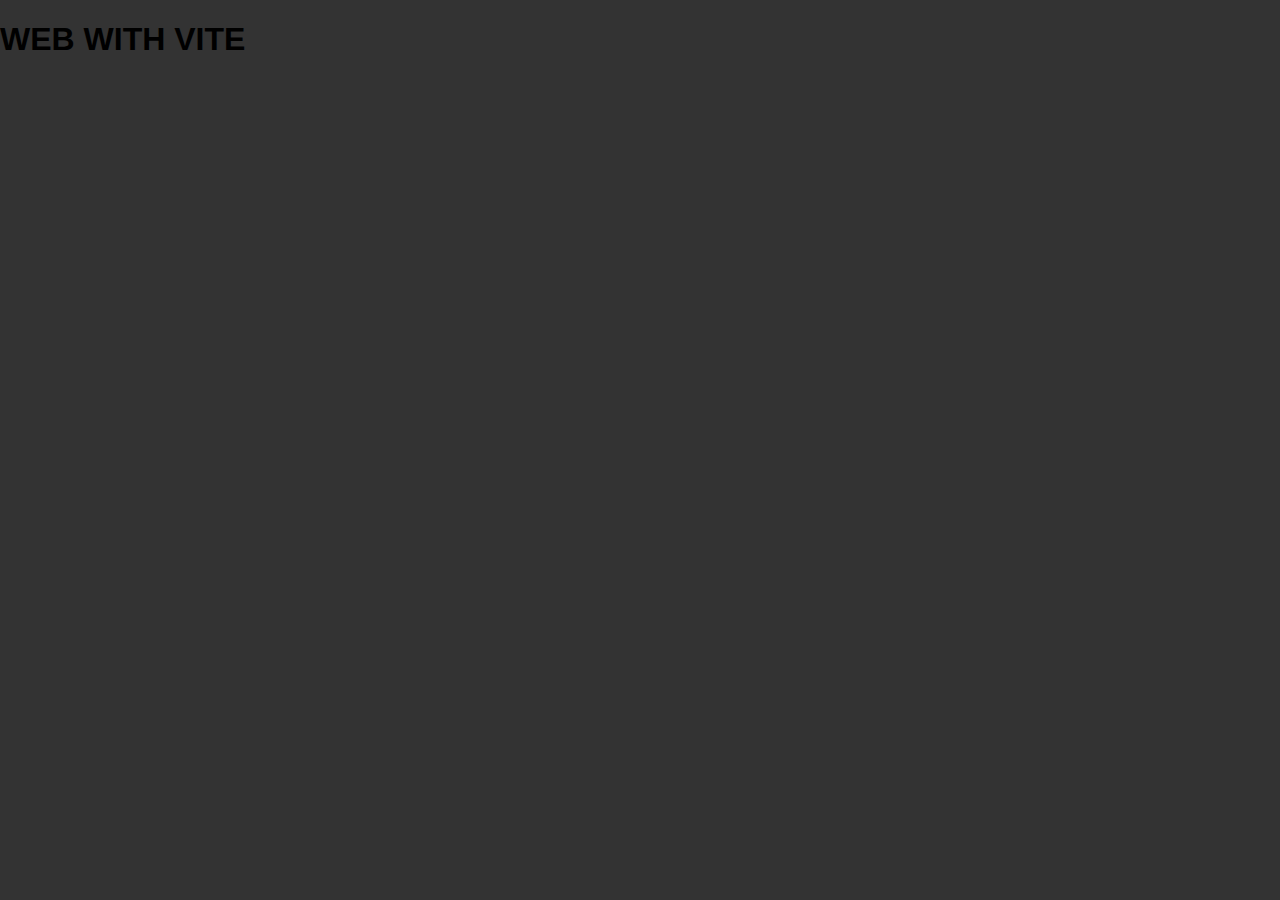
==== src/index.html @ ecd7e99d "Initial commit" ====
<!doctype html>
<html lang="en">
	<head>
		<meta charset="UTF-8" />
		<link rel="icon" type="image/svg+xml" href="/assets/images/vite.svg" />
		<meta name="viewport" content="width=device-width, initial-scale=1.0" />
		<link rel="stylesheet" href="css/base/normalize.css" />
		<link rel="stylesheet" href="css/base/base.css" />
		<link rel="stylesheet" href="css/styles.css" />
		<title>Vite App</title>
	</head>
	<body>
		<h1>WEB WITH VITE</h1>
		<!-- <img src="./assets/images/cute-cat.webp" alt="" /> -->
		<script type="module" src="./js/index.js"></script>
	</body>
</html>
---- src/css/base/base.css ----
*,
*::after,
*::before {
	box-sizing: border-box;
}

img {
	max-width: 100%;
	display: block;
}

ul {
	list-style: none;
	padding-left: 0;
	margin-top: 0;
	margin-bottom: 0;
}

a {
	text-decoration: none;
	color: inherit;
}
---- src/css/styles.css ----
body {
	margin: 0;
	font-family: sans-serif;
	background-color: #333;
	/* background-image: url(../assets/images/sleep-cat.jpeg); */
}
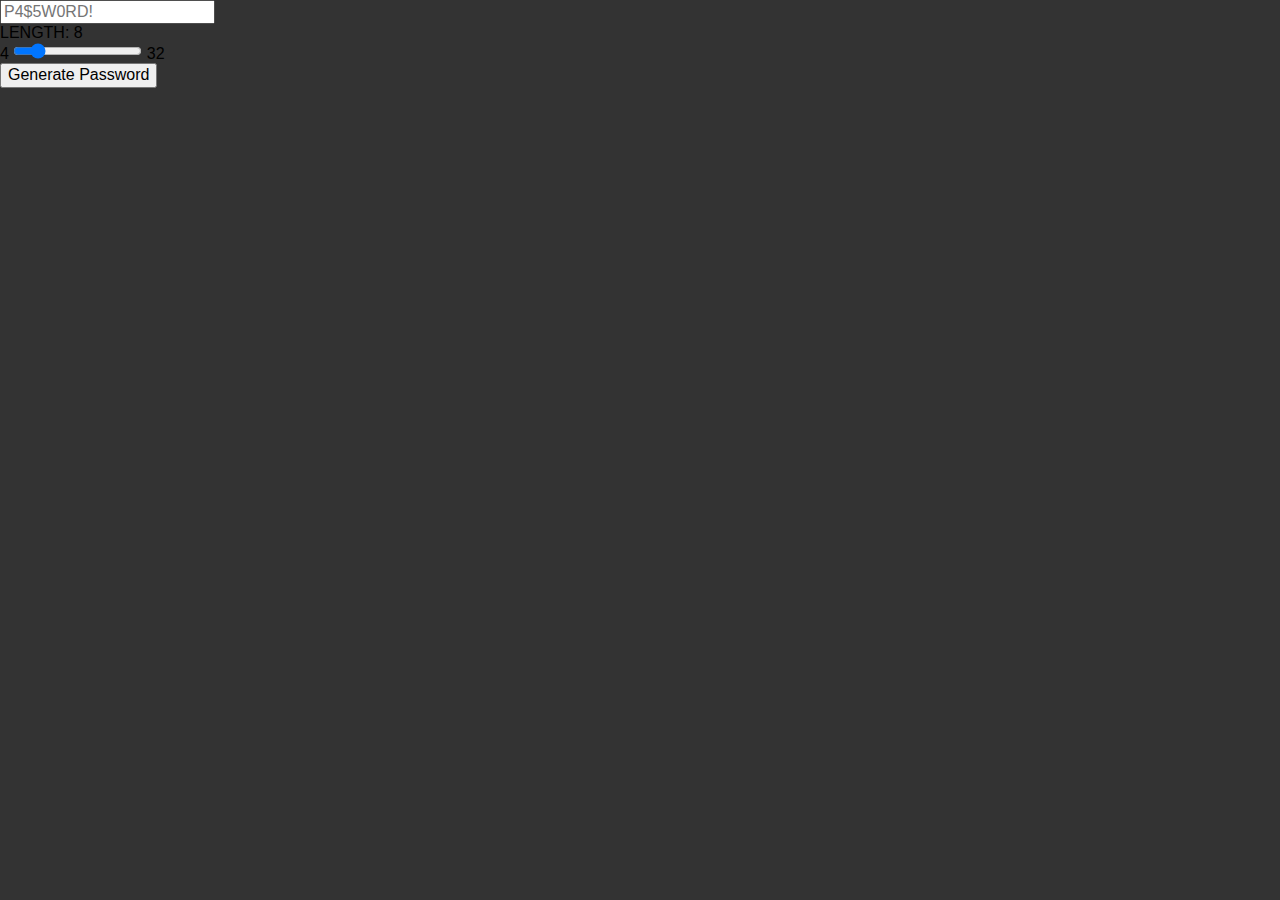
==== commit ca7cac47: "finished" ====
--- a/src/index.html
+++ b/src/index.html
@@ -10,8 +10,18 @@
 		<title>Vite App</title>
 	</head>
 	<body>
-		<h1>WEB WITH VITE</h1>
-		<!-- <img src="./assets/images/cute-cat.webp" alt="" /> -->
+		<div class="password-generator">
+			<input type="text" class="password" id="password" placeholder="P4$5W0RD!" readonly />
+			<div>
+			  <label for="range" class="range-label">LENGTH: <span id="length-range">8</span></label>
+			</div>
+			<div class="range-container">
+			  <span>4</span>
+			  <input id="range" type="range" class="range-input" min="4" max="32" step="1" value="8" />
+			  <span>32</span>
+			</div>
+			<button id="button-password" class="button">Generate Password</button>
+		  </div>
 		<script type="module" src="./js/index.js"></script>
 	</body>
 </html>
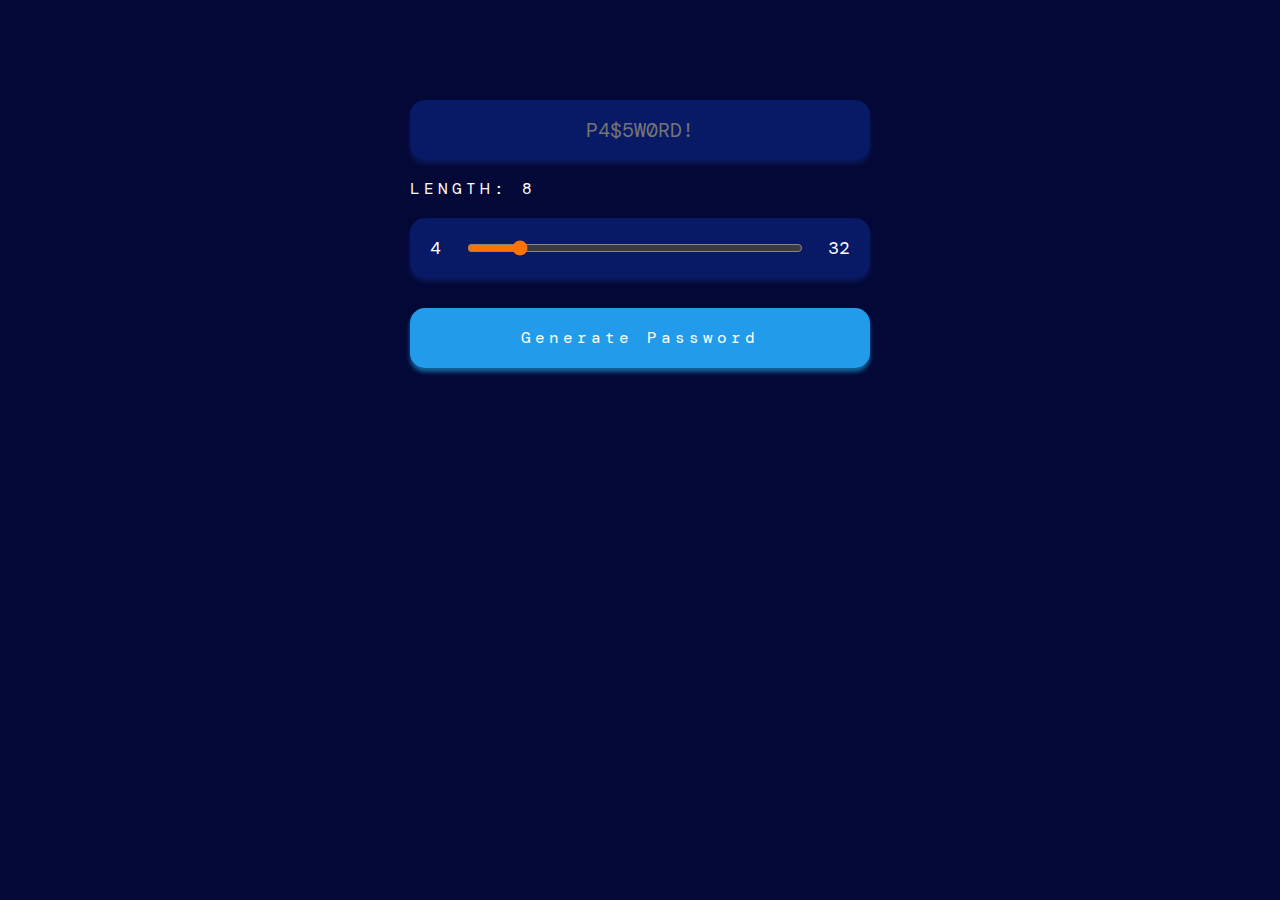
==== commit 77914794: "font load" ====
--- a/src/index.html
+++ b/src/index.html
@@ -4,6 +4,9 @@
 		<meta charset="UTF-8" />
 		<link rel="icon" type="image/svg+xml" href="/assets/images/vite.svg" />
 		<meta name="viewport" content="width=device-width, initial-scale=1.0" />
+		<link rel="preconnect" href="https://fonts.googleapis.com">
+		<link rel="preconnect" href="https://fonts.gstatic.com" crossorigin>
+		<link href="https://fonts.googleapis.com/css2?family=DM+Mono:ital,wght@0,300;0,400;0,500;1,300;1,400;1,500&display=swap" rel="stylesheet">
 		<link rel="stylesheet" href="css/base/normalize.css" />
 		<link rel="stylesheet" href="css/base/base.css" />
 		<link rel="stylesheet" href="css/styles.css" />
--- a/src/css/styles.css
+++ b/src/css/styles.css
@@ -1,6 +1,79 @@
-body {
-	margin: 0;
-	font-family: sans-serif;
-	background-color: #333;
-	/* background-image: url(../assets/images/sleep-cat.jpeg); */
+
+body{
+    background-color: rgb(4, 8, 55);
+    display: flex;
+    align-items: center;
+   	justify-content: center;
+   	color: white;
+	font-family:'DM Mono', monospace; ;
+   
 }
+.password-generator{
+    
+    padding: 100px 20px;
+    width: 95%;
+    max-width: 500px;
+    margin-left: auto;
+    margin-right: auto;
+    
+}
+.password {
+    height: 60px;
+    width: 100%;
+   
+    border: none;
+    outline: none;
+    border-radius: 15px;
+    color: white;
+    background-color: rgb(8, 25, 102);
+    box-shadow: 0 4px 4px rgb(8, 24, 88);
+    text-align: center;
+    font-size: 20px;
+    font-family: inherit;
+  }
+.range-container {
+    display: flex;
+    align-items: center;
+    justify-content: space-between;
+    height: 60px;
+    width: 100%;
+    padding: 20px;
+    background-color: rgb(8, 25, 102);
+    box-shadow: 0 4px 4px rgb(8, 24, 88);
+    border-radius: 15px;
+    font-size: 18px;
+    margin-bottom: 30px;
+}
+.range-label {
+    display: block;
+    letter-spacing: 4px;
+    margin-bottom: 20px;
+    margin-top: 20px;
+}
+  
+.range-input {
+    height: 10px;
+    width: 80%;
+   
+    accent-color: rgb(255, 115, 0);
+}
+  
+.button {
+    height: 60px;
+    width: 100%;
+    border: none;
+    color: inherit;
+    background-color: rgb(34, 155, 235);
+    box-shadow: 0 4px 4px rgb(17, 100, 156);
+    border-radius: 15px;
+    font-size: 16px;
+    letter-spacing: 4px;
+    cursor: pointer;
+    transition: transform 0.2s, background-color 0.2s , box-shadow 0.2s;
+}
+  
+.button:hover {
+    transform: scale(1.05);
+    background-color: rgb(255, 115, 0);
+    box-shadow: 0 4px 4px rgb(184, 84, 2);
+}